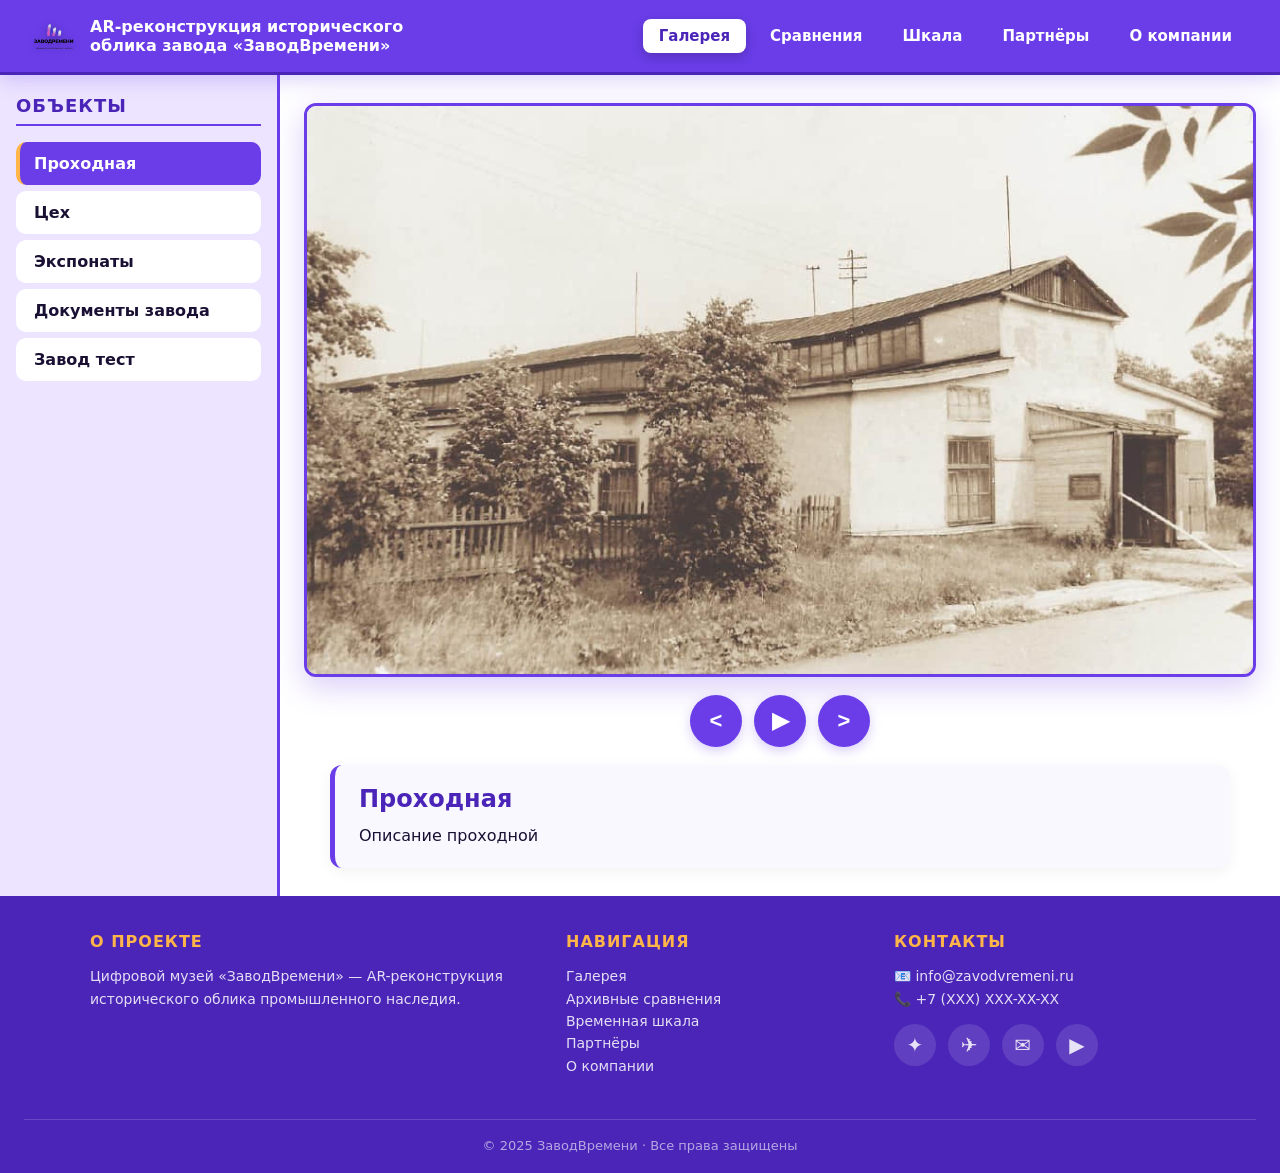
==== index.html @ d0ef147c "Add files via upload" ====
<!DOCTYPE html>
<html lang="ru">
<head>
  <meta charset="UTF-8">
  <meta name="viewport" content="width=device-width, initial-scale=1.0">
  <title>Галерея — ЗаводВремени</title>
  <link rel="stylesheet" href="css/style.css">
</head>
<body>

<header class="topbar">
  <div class="brand">
    <img src="assets/img/logo2.png" alt="Логотип">
    <div class="brand-text">AR-реконструкция исторического облика завода «ЗаводВремени»</div>
  </div>
  <nav>
    <a href="index.html" class="active">Галерея</a>
    <a href="compare.html">Сравнения</a>
    <a href="timeline.html">Шкала</a>
    <a href="partners.html">Партнёры</a>
    <a href="about.html">О компании</a>
  </nav>
</header>

<main class="layout">

  <aside class="sidebar">
    <h3>Объекты</h3>
    <ul id="siteList"></ul>
  </aside>

  <section class="stage">
    <div class="screen">
      <img id="mainPhoto" src="" alt="Фотография объекта">
    </div>

    <div class="controls">
      <button id="prevBtn" title="Предыдущий">&lt;</button>
      <button id="playBtn" title="Прослушать описание">▶</button>
      <button id="nextBtn" title="Следующий">&gt;</button>
    </div>

    <div class="info">
      <h2 id="objTitle">—</h2>
      <p id="objText">Выберите объект из списка слева.</p>
    </div>
  </section>

</main>

<audio id="narration"></audio>

<footer class="footer">
  <div class="footer-inner">
    <div>
      <h4>О проекте</h4>
      <p>Цифровой музей «ЗаводВремени» — AR-реконструкция исторического облика промышленного наследия.</p>
    </div>
    <div>
      <h4>Навигация</h4>
      <p>
        <a href="index.html">Галерея</a><br>
        <a href="compare.html">Архивные сравнения</a><br>
        <a href="timeline.html">Временная шкала</a><br>
        <a href="partners.html">Партнёры</a><br>
        <a href="about.html">О компании</a>
      </p>
    </div>
    <div>
      <h4>Контакты</h4>
      <p>
        📧 info@zavodvremeni.ru<br>
        📞 +7 (XXX) XXX-XX-XX
      </p>
      <div class="social-icons">
        <a href="https://vk.com/" target="_blank" title="ВКонтакте">✦</a>
        <a href="https://t.me/" target="_blank" title="Telegram">✈</a>
        <a href="mailto:info@zavodvremeni.ru" title="Email">✉</a>
        <a href="https://youtube.com/" target="_blank" title="YouTube">▶</a>
      </div>
    </div>
  </div>
  <div class="footer-bottom">© 2025 ЗаводВремени · Все права защищены</div>
</footer>

<script src="js/data.js"></script>
<script src="js/main.js"></script>
</body>
</html>
---- css/style.css ----
/* ============================================================
   ЦИФРОВОЙ МУЗЕЙ — глобальные стили
   Палитра: белый фон + фиолетовые акценты
   ============================================================ */

:root {
  --bg:        #ffffff;
  --surface:   #faf8ff;
  --primary:   #6a3de8;      /* основной фиолетовый */
  --primary-d: #4a25b8;      /* тёмный фиолетовый */
  --primary-l: #ede5ff;      /* светлый фиолетовый */
  --accent:    #ff7ac6;      /* розовый акцент */
  --gold:      #ffb547;
  --text:      #1a1033;
  --muted:     #6c6585;
  --border:    #2a1666;
  --shadow:    rgba(106, 61, 232, 0.25);
}

* { box-sizing: border-box; }

html, body {
  margin: 0;
  padding: 0;
  font-family: 'Segoe UI', system-ui, sans-serif;
  background: var(--bg);
  color: var(--text);
  min-height: 100vh;
  display: flex;
  flex-direction: column;
}

a { color: inherit; text-decoration: none; }

/* ========== ВЕРХНЕЕ МЕНЮ ========== */
.topbar {
  display: flex;
  justify-content: space-between;
  align-items: center;
  padding: 14px 32px;
  background: var(--primary);
  color: #fff;
  border-bottom: 3px solid var(--primary-d);
  box-shadow: 0 4px 20px var(--shadow);
  position: sticky;
  top: 0;
  z-index: 100;
  animation: slideDown 0.5s ease-out;
}

@keyframes slideDown {
  from { transform: translateY(-100%); opacity: 0; }
  to   { transform: translateY(0); opacity: 1; }
}

.brand {
  display: flex;
  align-items: center;
  gap: 14px;
}

.brand img {
  height: 44px;
  width: auto;
  filter: drop-shadow(0 2px 4px rgba(0,0,0,0.3));
  transition: transform 0.3s;
}

.brand img:hover { transform: rotate(-5deg) scale(1.1); }

.brand-text {
  font-weight: 700;
  font-size: 16px;
  line-height: 1.2;
  max-width: 380px;
}

.topbar nav {
  display: flex;
  gap: 8px;
  flex-wrap: wrap;
}

.topbar nav a {
  padding: 8px 16px;
  border-radius: 8px;
  font-weight: 600;
  font-size: 15px;
  transition: all 0.25s;
  position: relative;
}

.topbar nav a:hover {
  background: rgba(255,255,255,0.18);
  transform: translateY(-2px);
}

.topbar nav a.active {
  background: #fff;
  color: var(--primary-d);
  box-shadow: 0 4px 12px rgba(0,0,0,0.2);
}

/* ========== ОСНОВНОЙ МАКЕТ ========== */
.layout {
  flex: 1;
  display: grid;
  grid-template-columns: 280px 1fr;
  min-height: 0;
}

/* боковая панель */
.sidebar {
  background: var(--primary-l);
  border-right: 3px solid var(--primary);
  padding: 20px 16px;
  overflow-y: auto;
  animation: slideRight 0.5s ease-out;
}

@keyframes slideRight {
  from { transform: translateX(-50px); opacity: 0; }
  to   { transform: translateX(0); opacity: 1; }
}

.sidebar h3 {
  margin: 0 0 16px;
  color: var(--primary-d);
  font-size: 18px;
  text-transform: uppercase;
  letter-spacing: 1px;
  border-bottom: 2px solid var(--primary);
  padding-bottom: 8px;
}

.sidebar ul { list-style: none; padding: 0; margin: 0; }

.sidebar li {
  padding: 12px 14px;
  margin-bottom: 6px;
  background: #fff;
  border-radius: 10px;
  cursor: pointer;
  font-weight: 600;
  border-left: 4px solid transparent;
  transition: all 0.2s;
}

.sidebar li:hover {
  border-left-color: var(--accent);
  transform: translateX(4px);
  box-shadow: 0 4px 12px var(--shadow);
}

.sidebar li.active {
  background: var(--primary);
  color: #fff;
  border-left-color: var(--gold);
}

/* основной экран */
.stage {
  display: flex;
  flex-direction: column;
  align-items: center;
  padding: 28px 24px;
  gap: 18px;
  background: var(--bg);
  overflow-y: auto;
  animation: fadeIn 0.6s ease-out;
}

@keyframes fadeIn {
  from { opacity: 0; transform: translateY(10px); }
  to   { opacity: 1; transform: translateY(0); }
}

/* фоторамка */
.screen {
  align-self: center;
  background: var(--primary-l);
  display: inline-block;
  border: 3px solid var(--primary);
  border-radius: 12px;
  box-shadow: 0 10px 30px var(--shadow);
  overflow: hidden;
  max-width: 100%;
  max-height: 65vh;
  line-height: 0;
  transition: transform 0.3s, box-shadow 0.3s;
}

.screen:hover {
  transform: translateY(-4px);
  box-shadow: 0 16px 40px var(--shadow);
}

.screen img {
  display: block;
  max-width: 100%;
  max-height: 65vh;
  width: auto;
  height: auto;
  transition: opacity 0.4s;
}

/* кнопки управления */
.controls {
  display: flex;
  gap: 12px;
}

.controls button {
  width: 52px;
  height: 52px;
  font-size: 22px;
  font-weight: 700;
  border: none;
  border-radius: 50%;
  background: var(--primary);
  color: #fff;
  cursor: pointer;
  box-shadow: 0 4px 12px var(--shadow);
  transition: all 0.2s;
}

.controls button:hover {
  background: var(--primary-d);
  transform: translateY(-3px) scale(1.05);
  box-shadow: 0 8px 20px var(--shadow);
}

.controls button:active { transform: translateY(0) scale(0.95); }

/* описание */
.info {
  width: 100%;
  max-width: 900px;
  background: var(--surface);
  padding: 20px 24px;
  border-radius: 12px;
  border-left: 5px solid var(--primary);
  box-shadow: 0 4px 16px rgba(0,0,0,0.05);
}

.info h2 {
  margin: 0 0 10px;
  color: var(--primary-d);
}

.info p {
  margin: 0;
  line-height: 1.6;
  color: var(--text);
}

/* ========== ВРЕМЕННАЯ ШКАЛА ========== */
.tl-wrap {
  display: flex;
  flex-direction: column;
  align-items: center;
  padding: 30px 20px;
  gap: 22px;
  flex: 1;
}

.tl-photo-box {
  display: inline-block;
  background: var(--primary-l);
  border: 3px solid var(--primary);
  border-radius: 12px;
  box-shadow: 0 10px 30px var(--shadow);
  overflow: hidden;
  max-width: 90%;
  max-height: 60vh;
  line-height: 0;
}

.tl-photo-box img {
  display: block;
  max-width: 100%;
  max-height: 60vh;
  width: auto;
  height: auto;
  transition: opacity 0.4s;
}

.tl-year {
  font-size: 32px;
  font-weight: 800;
  color: var(--primary-d);
  background: var(--primary-l);
  padding: 6px 24px;
  border-radius: 30px;
  box-shadow: 0 4px 12px var(--shadow);
}

.tl-slider {
  width: 80%;
  max-width: 800px;
  accent-color: var(--primary);
}

/* ========== АРХИВНЫЕ СРАВНЕНИЯ ========== */
.compare {
  position: relative;
  display: inline-block;
  user-select: none;
  border: 3px solid var(--primary);
  border-radius: 12px;
  box-shadow: 0 10px 30px var(--shadow);
  overflow: hidden;
  background: var(--primary-l);
  max-width: 95%;
  max-height: 70vh;
  line-height: 0;
}

.compare > img {
  display: block;
  max-width: 100%;
  max-height: 70vh;
  width: auto;
  height: auto;
  pointer-events: none;
}

.old-wrap {
  position: absolute;
  top: 0; left: 0;
  width: 50%;
  height: 100%;
  overflow: hidden;
  border-right: 3px solid var(--accent);
}

.old-wrap img {
  position: absolute;
  top: 0; left: 0;
  width: auto;
  height: 100%;
  max-width: none;
}

.slider-handle {
  position: absolute;
  top: 0;
  left: 50%;
  width: 4px;
  height: 100%;
  background: var(--accent);
  cursor: ew-resize;
  transform: translateX(-50%);
}

.slider-handle::after {
  content: "⇆";
  position: absolute;
  top: 50%;
  left: 50%;
  transform: translate(-50%, -50%);
  background: var(--accent);
  color: #fff;
  width: 36px;
  height: 36px;
  border-radius: 50%;
  display: flex;
  align-items: center;
  justify-content: center;
  font-weight: 700;
  box-shadow: 0 4px 12px rgba(0,0,0,0.3);
}

/* ========== СТРАНИЦА ПАРТНЁРОВ ========== */
.page-wrap {
  max-width: 1100px;
  margin: 0 auto;
  padding: 40px 24px;
  flex: 1;
  animation: fadeIn 0.6s ease-out;
}

.page-title {
  font-size: 36px;
  color: var(--primary-d);
  margin: 0 0 8px;
  text-align: center;
}

.page-subtitle {
  text-align: center;
  color: var(--muted);
  margin-bottom: 36px;
  font-size: 17px;
}

.partners-grid {
  display: grid;
  grid-template-columns: repeat(auto-fill, minmax(220px, 1fr));
  gap: 24px;
}

.partner-card {
  background: var(--surface);
  border: 2px solid var(--primary-l);
  border-radius: 16px;
  padding: 28px 20px;
  text-align: center;
  transition: all 0.3s;
  cursor: pointer;
}

.partner-card:hover {
  transform: translateY(-8px);
  box-shadow: 0 16px 32px var(--shadow);
  border-color: var(--primary);
}

.partner-card img {
  max-width: 140px;
  max-height: 100px;
  width: auto;
  height: auto;
  margin-bottom: 16px;
  transition: transform 0.3s;
}

.partner-card:hover img { transform: scale(1.1); }

.partner-card h4 {
  margin: 0 0 6px;
  color: var(--primary-d);
  font-size: 17px;
}

.partner-card p {
  margin: 0;
  color: var(--muted);
  font-size: 14px;
}

/* ========== СТРАНИЦА «О КОМПАНИИ» ========== */
.about-hero {
  background: linear-gradient(135deg, var(--primary) 0%, var(--accent) 100%);
  color: #fff;
  padding: 60px 24px;
  text-align: center;
  border-radius: 0 0 24px 24px;
  margin-bottom: 40px;
  box-shadow: 0 10px 30px var(--shadow);
}

.about-hero h1 {
  font-size: 42px;
  margin: 0 0 14px;
}

.about-hero p {
  font-size: 18px;
  max-width: 700px;
  margin: 0 auto;
  opacity: 0.95;
}

.about-content {
  max-width: 900px;
  margin: 0 auto;
  padding: 0 24px 40px;
}

.about-content h2 {
  color: var(--primary-d);
  border-bottom: 3px solid var(--primary);
  padding-bottom: 8px;
  margin-top: 36px;
}

.about-content p {
  line-height: 1.7;
  font-size: 16px;
  color: var(--text);
}

.goals-grid {
  display: grid;
  grid-template-columns: repeat(auto-fit, minmax(240px, 1fr));
  gap: 20px;
  margin-top: 24px;
}

.goal-card {
  background: var(--surface);
  padding: 24px;
  border-radius: 14px;
  border-top: 4px solid var(--primary);
  transition: transform 0.3s;
}

.goal-card:hover { transform: translateY(-6px); }

.goal-card .icon {
  font-size: 36px;
  margin-bottom: 12px;
}

.goal-card h3 {
  color: var(--primary-d);
  margin: 0 0 8px;
}

/* ========== ФУТЕР / КОНТАКТЫ ========== */
.footer {
  background: var(--primary-d);
  color: #fff;
  padding: 36px 24px 20px;
  margin-top: auto;
}

.footer-inner {
  max-width: 1100px;
  margin: 0 auto;
  display: grid;
  grid-template-columns: 1.5fr 1fr 1fr;
  gap: 32px;
  align-items: start;
}

.footer h4 {
  margin: 0 0 14px;
  font-size: 16px;
  text-transform: uppercase;
  letter-spacing: 1px;
  color: var(--gold);
}

.footer p, .footer a {
  color: rgba(255,255,255,0.85);
  font-size: 14px;
  line-height: 1.6;
}

.footer a:hover { color: var(--gold); }

.social-icons {
  display: flex;
  gap: 12px;
  margin-top: 8px;
}

.social-icons a {
  display: flex;
  align-items: center;
  justify-content: center;
  width: 42px;
  height: 42px;
  background: rgba(255,255,255,0.12);
  border-radius: 50%;
  transition: all 0.25s;
  font-size: 20px;
}

.social-icons a:hover {
  background: var(--gold);
  color: var(--primary-d);
  transform: translateY(-4px) rotate(8deg);
}

.footer-bottom {
  text-align: center;
  margin-top: 28px;
  padding-top: 18px;
  border-top: 1px solid rgba(255,255,255,0.15);
  font-size: 13px;
  color: rgba(255,255,255,0.6);
}

/* ========== АДАПТИВ ========== */
@media (max-width: 768px) {
  .topbar { flex-direction: column; gap: 12px; }
  .brand-text { font-size: 14px; max-width: none; }
  .layout { grid-template-columns: 1fr; }
  .sidebar { border-right: none; border-bottom: 3px solid var(--primary); }
  .footer-inner { grid-template-columns: 1fr; text-align: center; }
  .social-icons { justify-content: center; }
  .about-hero h1 { font-size: 30px; }
}
/* ====== ДОПОЛНИТЕЛЬНЫЕ АНИМАЦИИ ====== */

/* плавающий логотип */
.brand img {
  animation: float 3s ease-in-out infinite;
}

@keyframes float {
  0%, 100% { transform: translateY(0); }
  50%      { transform: translateY(-4px); }
}

/* пульсация активной кнопки меню */
.topbar nav a.active {
  animation: pulse 2s ease-in-out infinite;
}

@keyframes pulse {
  0%, 100% { box-shadow: 0 4px 12px rgba(0,0,0,0.2); }
  50%      { box-shadow: 0 4px 20px rgba(255,255,255,0.6); }
}

/* мягкое появление картинок */
img {
  animation: imgFade 0.6s ease-out;
}

@keyframes imgFade {
  from { opacity: 0; filter: blur(4px); }
  to   { opacity: 1; filter: blur(0); }
}

/* блестящая полоса при наведении на карточку партнёра */
.partner-card {
  position: relative;
  overflow: hidden;
}

.partner-card::before {
  content: '';
  position: absolute;
  top: 0;
  left: -100%;
  width: 100%;
  height: 100%;
  background: linear-gradient(
    90deg,
    transparent,
    rgba(106, 61, 232, 0.15),
    transparent
  );
  transition: left 0.6s;
}

.partner-card:hover::before { left: 100%; }

/* красивые подчёркивания у пунктов меню */
.topbar nav a:not(.active)::after {
  content: '';
  position: absolute;
  bottom: 2px;
  left: 50%;
  width: 0;
  height: 2px;
  background: var(--gold);
  transition: all 0.3s;
}

.topbar nav a:not(.active):hover::after {
  width: 70%;
  left: 15%;
}
/* ===== ФИКСЫ ДЛЯ СТРАНИЦ СРАВНЕНИЯ И ШКАЛЫ ===== */

/* контейнер шкалы — корректное центрирование */
.stage.tl-wrap {
  justify-content: flex-start;
  padding-top: 30px;
}

/* год над шкалой — красивая подача */
.tl-year {
  animation: yearPop 0.4s ease-out;
}

@keyframes yearPop {
  0%   { transform: scale(0.7); opacity: 0; }
  60%  { transform: scale(1.1); }
  100% { transform: scale(1); opacity: 1; }
}

/* ползунок шкалы — фиолетовый стиль */
.tl-slider {
  -webkit-appearance: none;
  appearance: none;
  height: 8px;
  background: var(--primary-l);
  border-radius: 10px;
  outline: none;
  cursor: pointer;
}

.tl-slider::-webkit-slider-thumb {
  -webkit-appearance: none;
  appearance: none;
  width: 24px;
  height: 24px;
  background: var(--primary);
  border: 3px solid #fff;
  border-radius: 50%;
  cursor: pointer;
  box-shadow: 0 4px 12px var(--shadow);
  transition: transform 0.2s;
}

.tl-slider::-webkit-slider-thumb:hover {
  transform: scale(1.2);
}

.tl-slider::-moz-range-thumb {
  width: 24px;
  height: 24px;
  background: var(--primary);
  border: 3px solid #fff;
  border-radius: 50%;
  cursor: pointer;
  box-shadow: 0 4px 12px var(--shadow);
}

/* фикс — сайдбар и стейдж одинаковой высоты */
.layout {
  min-height: calc(100vh - 200px);
}

/* в сравнениях — центрируем компонент по вертикали */
.stage {
  justify-content: flex-start;
}

/* красивее «шторка» сравнения */
.slider-handle {
  transition: background 0.2s;
}

.slider-handle:hover {
  background: var(--primary);
}

.slider-handle:hover::after {
  background: var(--primary);
  transform: translate(-50%, -50%) scale(1.15);
}

.slider-handle::after {
  transition: all 0.2s;
}
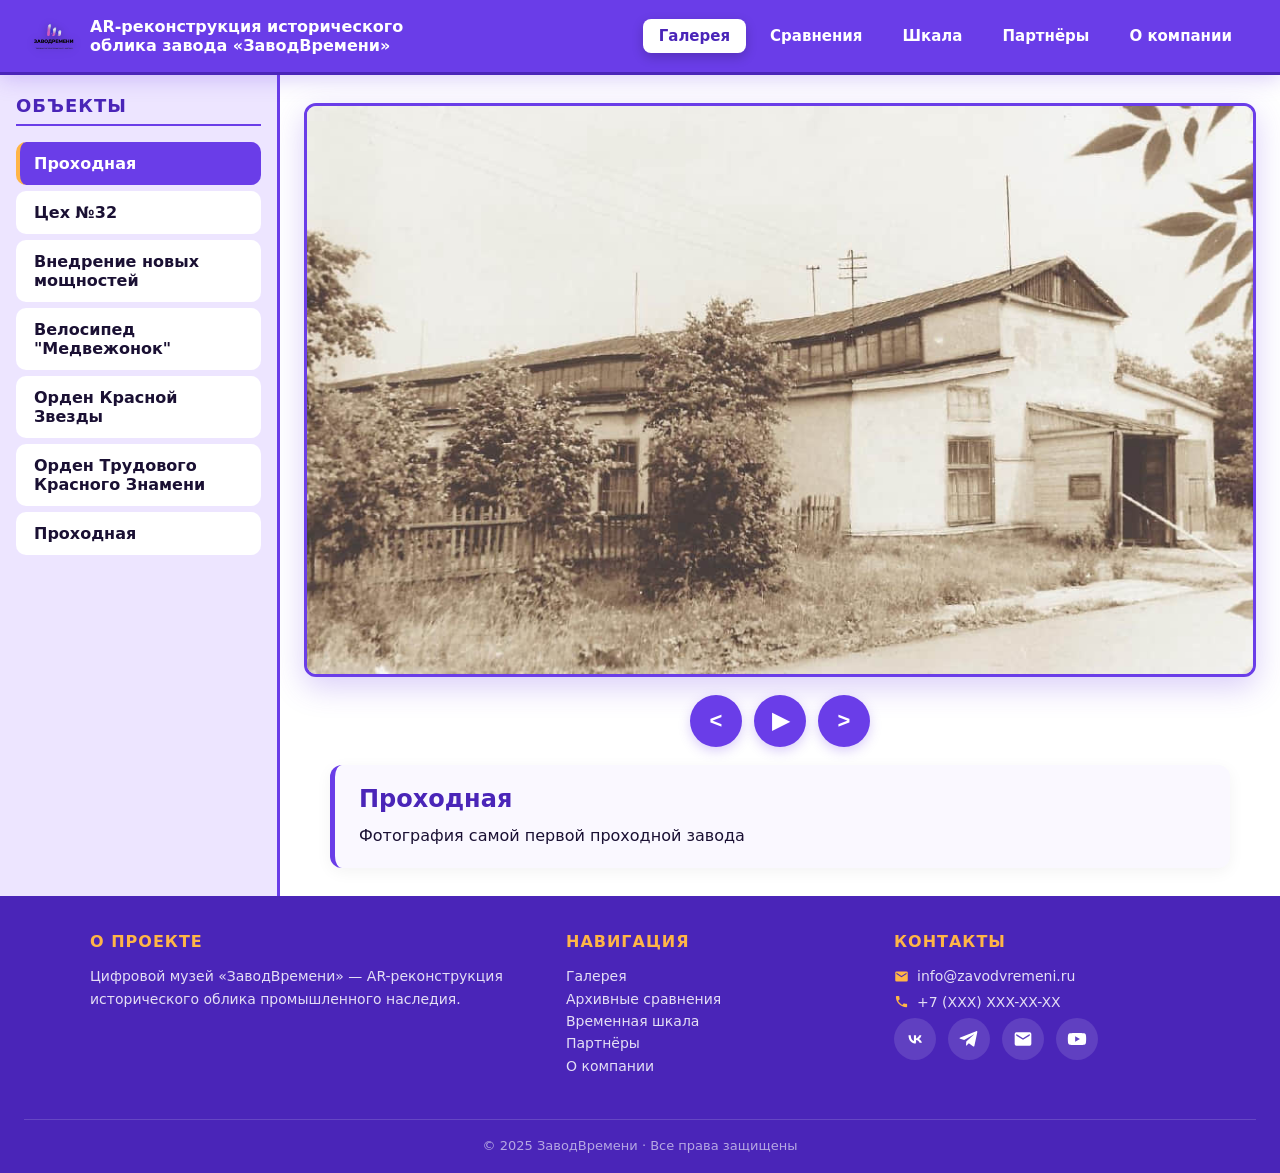
==== commit 98730a08: "Add files via upload" ====
--- a/index.html
+++ b/index.html
@@ -52,10 +52,12 @@
 
 <footer class="footer">
   <div class="footer-inner">
+
     <div>
       <h4>О проекте</h4>
       <p>Цифровой музей «ЗаводВремени» — AR-реконструкция исторического облика промышленного наследия.</p>
     </div>
+
     <div>
       <h4>Навигация</h4>
       <p>
@@ -66,21 +68,37 @@
         <a href="about.html">О компании</a>
       </p>
     </div>
+
     <div>
       <h4>Контакты</h4>
-      <p>
-        📧 info@zavodvremeni.ru<br>
-        📞 +7 (XXX) XXX-XX-XX
-      </p>
+      <div class="contact-line">
+        <svg viewBox="0 0 24 24"><path d="M20 4H4a2 2 0 0 0-2 2v12a2 2 0 0 0 2 2h16a2 2 0 0 0 2-2V6a2 2 0 0 0-2-2zm0 4-8 5-8-5V6l8 5 8-5v2z"/></svg>
+        <a href="mailto:info@zavodvremeni.ru">info@zavodvremeni.ru</a>
+      </div>
+      <div class="contact-line">
+        <svg viewBox="0 0 24 24"><path d="M6.6 10.8c1.4 2.8 3.8 5.1 6.6 6.6l2.2-2.2c.3-.3.7-.4 1-.2 1.1.4 2.3.6 3.6.6.6 0 1 .4 1 1V20c0 .6-.4 1-1 1C10.6 21 3 13.4 3 4c0-.6.4-1 1-1h3.5c.6 0 1 .4 1 1 0 1.2.2 2.4.6 3.6.1.4 0 .8-.2 1l-2.3 2.2z"/></svg>
+        <span>+7 (XXX) XXX-XX-XX</span>
+      </div>
       <div class="social-icons">
-        <a href="https://vk.com/" target="_blank" title="ВКонтакте">✦</a>
-        <a href="https://t.me/" target="_blank" title="Telegram">✈</a>
-        <a href="mailto:info@zavodvremeni.ru" title="Email">✉</a>
-        <a href="https://youtube.com/" target="_blank" title="YouTube">▶</a>
+        <a href="https://vk.com/" target="_blank" rel="noopener" title="ВКонтакте">
+          <svg viewBox="0 0 24 24"><path d="M13.2 17.5c-5.4 0-8.9-3.8-9-10h2.7c.1 4.6 2.2 6.5 3.8 6.9V7.5h2.6v3.8c1.6-.2 3.3-2 3.9-3.8h2.5c-.4 2.2-2 3.9-3.1 4.6 1.1.6 3 2.1 3.7 4.4h-2.8c-.6-1.7-2-3.1-4.2-3.3v3.3h-.8z"/></svg>
+        </a>
+        <a href="https://t.me/" target="_blank" rel="noopener" title="Telegram">
+          <svg viewBox="0 0 24 24"><path d="M21.9 4.3 18.5 20c-.2 1-.9 1.3-1.8.8l-4.9-3.6-2.4 2.3c-.3.3-.5.5-1 .5l.3-4.9 9-8.1c.4-.3-.1-.5-.6-.2L6.2 13.1l-4.8-1.5c-1-.3-1-1 .2-1.5L20.6 2.6c.9-.3 1.6.2 1.3 1.7z"/></svg>
+        </a>
+        <a href="mailto:info@zavodvremeni.ru" title="Email">
+          <svg viewBox="0 0 24 24"><path d="M20 4H4a2 2 0 0 0-2 2v12a2 2 0 0 0 2 2h16a2 2 0 0 0 2-2V6a2 2 0 0 0-2-2zm0 4-8 5-8-5V6l8 5 8-5v2z"/></svg>
+        </a>
+        <a href="https://youtube.com/" target="_blank" rel="noopener" title="YouTube">
+          <svg viewBox="0 0 24 24"><path d="M23 12s0-3.4-.4-5c-.3-.9-1-1.6-1.9-1.9C19 4.7 12 4.7 12 4.7s-7 0-8.7.4C2.4 5.4 1.7 6.1 1.4 7 1 8.6 1 12 1 12s0 3.4.4 5c.3.9 1 1.6 1.9 1.9 1.7.4 8.7.4 8.7.4s7 0 8.7-.4c.9-.3 1.6-1 1.9-1.9.4-1.6.4-5 .4-5zM9.8 15.3V8.7l5.7 3.3-5.7 3.3z"/></svg>
+        </a>
       </div>
     </div>
+
   </div>
-  <div class="footer-bottom">© 2025 ЗаводВремени · Все права защищены</div>
+  <div class="footer-bottom">
+    © 2025 ЗаводВремени · Все права защищены
+  </div>
 </footer>
 
 <script src="js/data.js"></script>
--- a/css/style.css
+++ b/css/style.css
@@ -606,15 +606,6 @@
   50%      { box-shadow: 0 4px 20px rgba(255,255,255,0.6); }
 }
 
-/* мягкое появление картинок */
-img {
-  animation: imgFade 0.6s ease-out;
-}
-
-@keyframes imgFade {
-  from { opacity: 0; filter: blur(4px); }
-  to   { opacity: 1; filter: blur(0); }
-}
 
 /* блестящая полоса при наведении на карточку партнёра */
 .partner-card {
@@ -739,4 +730,323 @@
 
 .slider-handle::after {
   transition: all 0.2s;
+}
+
+/* ============================================================
+   УНИВЕРСАЛЬНЫЕ СТИЛИ — работают для любой верстки
+   (select, кнопки годов, заголовки сравнения/шкалы)
+   ============================================================ */
+
+/* --- Красивый выпадающий список выбора объекта --- */
+select {
+  appearance: none;
+  -webkit-appearance: none;
+  background: var(--primary);
+  color: #fff;
+  font-family: inherit;
+  font-size: 15px;
+  font-weight: 600;
+  padding: 10px 40px 10px 16px;
+  border: none;
+  border-radius: 10px;
+  cursor: pointer;
+  box-shadow: 0 4px 12px var(--shadow);
+  transition: all 0.25s;
+  /* стрелочка */
+  background-image: url("data:image/svg+xml;utf8,<svg xmlns='http://www.w3.org/2000/svg' width='12' height='12' viewBox='0 0 12 12'><path d='M2 4l4 4 4-4' stroke='white' stroke-width='2' fill='none' stroke-linecap='round'/></svg>");
+  background-repeat: no-repeat;
+  background-position: right 14px center;
+}
+
+select:hover {
+  background-color: var(--primary-d);
+  transform: translateY(-2px);
+}
+
+select:focus { outline: 3px solid var(--primary-l); }
+
+select option {
+  background: #fff;
+  color: var(--text);
+}
+
+/* --- Кнопки годов на временной шкале --- */
+/* Ловим любые кнопки внутри страниц (button, .year-btn) */
+.tl-years, .year-buttons {
+  display: flex;
+  gap: 10px;
+  flex-wrap: wrap;
+  margin-top: 16px;
+}
+
+button.year, .year-btn, .tl-years button, .year-buttons button {
+  padding: 10px 22px;
+  font-size: 16px;
+  font-weight: 700;
+  border: 2px solid var(--primary);
+  border-radius: 30px;
+  background: #fff;
+  color: var(--primary-d);
+  cursor: pointer;
+  transition: all 0.25s;
+  box-shadow: 0 2px 8px rgba(106,61,232,0.12);
+}
+
+button.year:hover, .year-btn:hover,
+.tl-years button:hover, .year-buttons button:hover {
+  background: var(--primary-l);
+  transform: translateY(-3px);
+  box-shadow: 0 6px 16px var(--shadow);
+}
+
+button.year.active, .year-btn.active,
+.tl-years button.active, .year-buttons button.active {
+  background: var(--primary);
+  color: #fff;
+  box-shadow: 0 6px 18px var(--shadow);
+  transform: scale(1.05);
+}
+
+/* --- Заголовки страниц --- */
+h1 {
+  color: var(--primary-d);
+}
+
+/* --- Контейнер контента, если страница БЕЗ сайдбара --- */
+.simple-page {
+  max-width: 1100px;
+  margin: 0 auto;
+  padding: 32px 24px 50px;
+  flex: 1;
+  animation: fadeIn 0.5s ease-out;
+}
+
+/* подпись под фото (Проходная — 1935 год) */
+.tl-caption, .photo-caption {
+  font-size: 17px;
+  font-weight: 600;
+  color: var(--primary-d);
+  margin-top: 14px;
+}
+
+/* подзаголовок-инструкция (Перетащите ползунок...) */
+.hint-text {
+  color: var(--muted);
+  font-style: italic;
+  margin-top: 12px;
+}
+
+/* --- ползунок диапазона (range) — фиолетовый --- */
+input[type="range"] {
+  -webkit-appearance: none;
+  appearance: none;
+  height: 8px;
+  background: var(--primary-l);
+  border-radius: 10px;
+  outline: none;
+  cursor: pointer;
+}
+input[type="range"]::-webkit-slider-thumb {
+  -webkit-appearance: none;
+  width: 22px; height: 22px;
+  background: var(--primary);
+  border: 3px solid #fff;
+  border-radius: 50%;
+  box-shadow: 0 3px 10px var(--shadow);
+  transition: transform 0.2s;
+}
+input[type="range"]::-webkit-slider-thumb:hover { transform: scale(1.2); }
+input[type="range"]::-moz-range-thumb {
+  width: 22px; height: 22px;
+  background: var(--primary);
+  border: 3px solid #fff;
+  border-radius: 50%;
+}
+
+/* ============================================================
+   ПОЛИРОВКА v2 — сравнения, шкала, футер-иконки
+   ============================================================ */
+
+/* ---------- Обёртки страниц без сайдбара ---------- */
+.compare-page,
+.tl-page {
+  max-width: 1000px;
+  margin: 0 auto;
+  padding: 32px 24px 50px;
+  flex: 1;
+  text-align: center;
+  animation: fadeIn 0.5s ease-out;
+}
+
+.compare-page h1,
+.tl-page h1 { margin-bottom: 24px; }
+
+/* отступ под селектором объекта */
+.cmp-select { margin: 0 auto 26px; }
+
+/* ---------- СРАВНЕНИЯ: переопределяем размеры ---------- */
+.compare {
+  display: block;
+  width: 100%;
+  max-width: 880px;
+  margin: 0 auto;
+  aspect-ratio: 16 / 10;
+  max-height: none;
+  cursor: ew-resize;
+}
+
+/* оба фото занимают всю область одинаково */
+.compare > img.now,
+.old-wrap > img.old {
+  position: absolute;
+  top: 0;
+  left: 0;
+  width: 100%;
+  height: 100%;
+  object-fit: cover;
+}
+/* старое фото внутри обёртки = ширина всего контейнера (задаётся из JS) */
+.old-wrap {
+  width: 50%;
+  border-right-width: 4px;
+}
+.old-wrap > .old {
+  width: var(--cmp-w, 880px);
+}
+
+/* метки «Архив / Сегодня» */
+.cmp-label {
+  position: absolute;
+  top: 14px;
+  width: auto;        /* ← добавить */
+  height: auto;       /* ← добавить */
+  bottom: auto;       /* ← добавить (страховка) */
+  left: auto;         /* ← добавить (чтобы .now не цеплял left:0) */
+  padding: 6px 14px;
+  font-size: 14px;
+  font-weight: 600;
+  color: #fff;
+  background: rgba(26, 16, 51, 0.6);
+  border-radius: 20px;
+  z-index: 6;
+  pointer-events: none;
+  line-height: 1.2;
+  backdrop-filter: blur(2px);
+}
+.cmp-label.old { left: 14px; }
+.cmp-label.now { right: 14px; }
+
+/* ползунок под картинкой */
+#slider {
+  display: block;
+  width: 100%;
+  max-width: 880px;
+  margin: 24px auto 6px;
+}
+
+/* ---------- ШКАЛА: фикс кнопок годов ---------- */
+.tl-page h2 {
+  margin: 8px 0 18px;
+  font-size: 22px;
+}
+
+.tl-page .tl-photo-box {
+  max-width: 760px;
+  max-height: none;
+  aspect-ratio: 4 / 3;
+}
+.tl-page .tl-photo-box img {
+  width: 100%;
+  height: 100%;
+  max-height: none;
+  object-fit: cover;
+}
+
+.tl-caption { margin-bottom: 22px; }
+
+/* контейнер годов — центр + крупные кнопки */
+.years {
+  display: flex;
+  flex-wrap: wrap;
+  justify-content: center;
+  gap: 12px;
+  margin-top: 10px;
+}
+/* применяем тот же красивый стиль, что у .tl-years button */
+.years button {
+  padding: 10px 24px;
+  font-size: 16px;
+  font-weight: 700;
+  border: 2px solid var(--primary);
+  border-radius: 30px;
+  background: #fff;
+  color: var(--primary-d);
+  cursor: pointer;
+  transition: all 0.25s;
+  box-shadow: 0 2px 8px rgba(106,61,232,0.12);
+}
+.years button:hover {
+  background: var(--primary-l);
+  transform: translateY(-3px);
+  box-shadow: 0 6px 16px var(--shadow);
+}
+.years button.active {
+  background: var(--primary);
+  color: #fff;
+  box-shadow: 0 6px 18px var(--shadow);
+  transform: scale(1.05);
+}
+.years button:disabled {
+  opacity: 0.4;
+  cursor: not-allowed;
+  border-color: #ccc;
+  color: var(--muted);
+  background: #f3f1f8;
+  transform: none;
+  box-shadow: none;
+}
+
+/* ---------- ФУТЕР: SVG-иконки ---------- */
+.social-icons a svg {
+  width: 20px;
+  height: 20px;
+  fill: #fff;
+  transition: fill 0.25s;
+}
+.social-icons a:hover svg { fill: var(--primary-d); }
+
+/* строки контактов (email / телефон) */
+.footer .contact-line {
+  display: flex;
+  align-items: center;
+  gap: 8px;
+  margin: 6px 0;
+  color: rgba(255,255,255,0.85);
+  font-size: 14px;
+}
+.footer .contact-line svg {
+  width: 15px;
+  height: 15px;
+  fill: var(--gold);
+  flex-shrink: 0;
+}
+.footer .contact-line a:hover { color: var(--gold); }
+
+/* адаптив для новых страниц */
+@media (max-width: 768px) {
+  .compare { aspect-ratio: 4 / 3; }
+}
+/* ============================================================
+   ФИКС «ДЫМКИ» — отключаем глобальную анимацию imgFade
+   для картинок, которыми управляет JS (сравнения и шкала).
+   Плавность задаётся через transition: opacity в JS.
+   ============================================================ */
+
+.compare > img,
+.old-wrap > img,
+#tlPhoto {
+  animation: none !important;   /* убираем imgFade с blur */
+  filter: none !important;      /* гарантированно без размытия */
+  opacity: 1;                   /* стартовое состояние — видимое */
+  transition: opacity 0.35s ease;
 }
